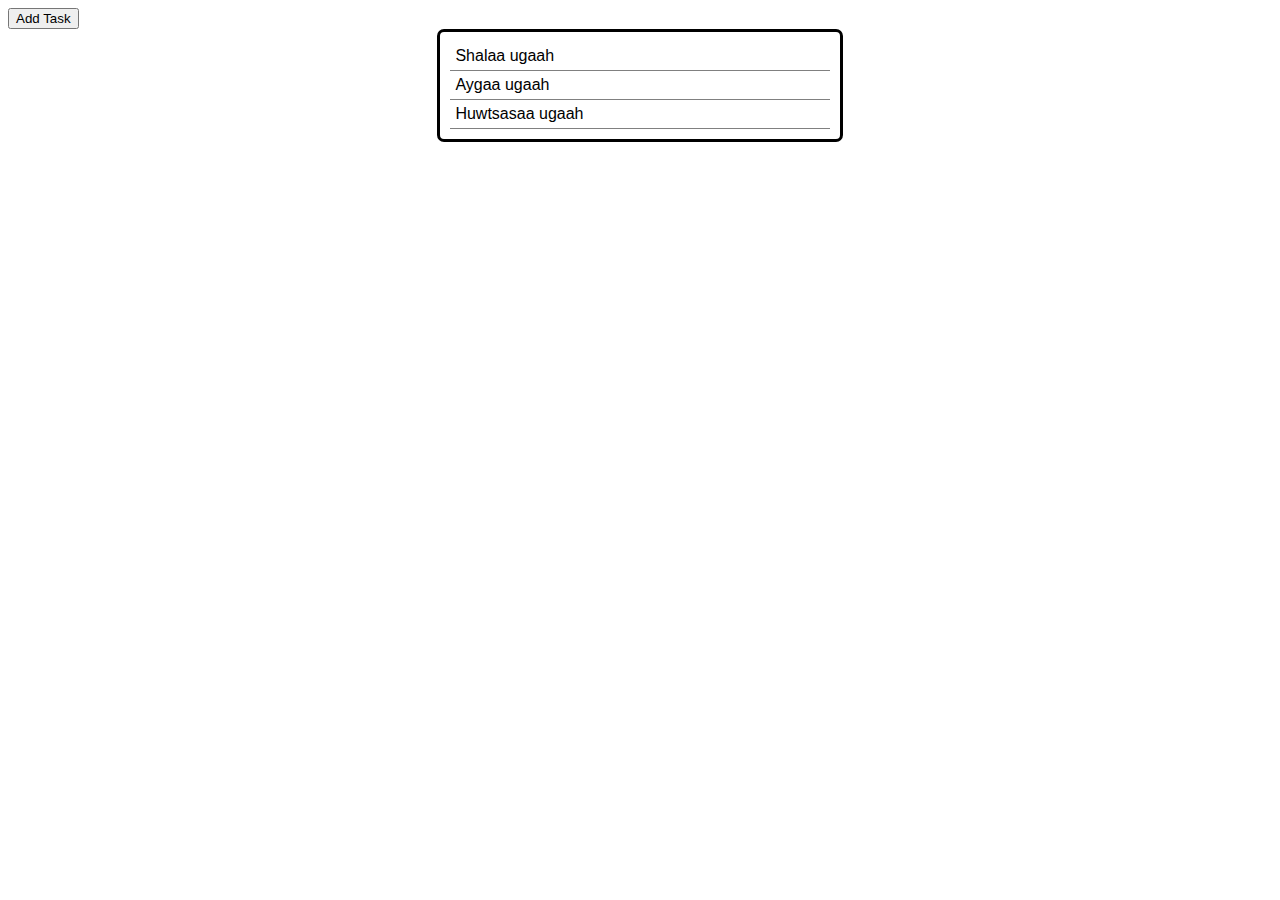
==== index.html @ d4044b12 "firstcommit" ====
<!DOCTYPE html>
<html lang="en">
  <head>
    <meta charset="UTF-8" />
    <meta name="viewport" content="width=device-width, initial-scale=1.0" />
    <title>ToDo</title>
  </head>
  <body>
    <style>
      .tasks {
        border: 3px solid black;
        padding: 10px;
        width: 30%;
        margin-right: auto;
        margin-left: auto;
        border-radius: 7px;
        font-family: Arial, Helvetica, sans-serif;
        font-weight: 400;
      }
      .task {
        padding: 5px;
        border-bottom: 1px solid grey;
      }
    </style>
    <button onclick="addTask()">Add Task</button>
    <div id="tasks" class="tasks"></div>
    <script>
      const tasks = [
        { name: "Shalaa ugaah", status: "todo" },
        { name: "Aygaa ugaah", status: "todo" },
        { name: "Huwtsasaa ugaah", status: "todo" },
      ];

      function render() {
        const output = document.getElementById("tasks");
        output.innerHTML = "";
        for (let i = 0; i < tasks.length; i++) {
          output.innerHTML += '<div class="task">' + tasks[i].name + "</div>";
        }
      }

      function addTask() {
        const name = prompt("Enter a new task:");
        if (name) {
          tasks.push({ name: name, status: "todo" });
          render();
        }
      }

      render();
    </script>
  </body>
</html>
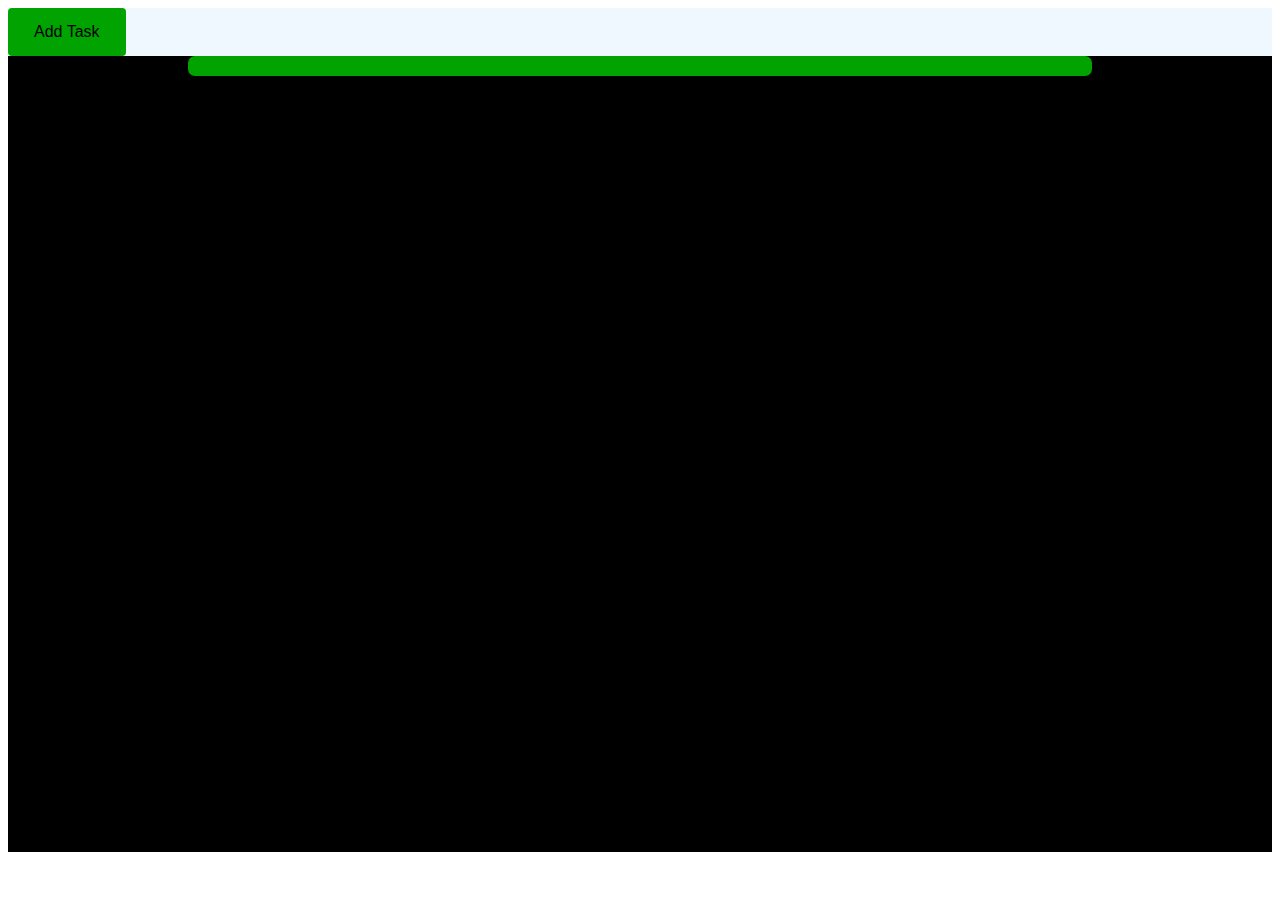
==== commit f0cd9408: "Day one" ====
--- a/index.html
+++ b/index.html
@@ -4,50 +4,16 @@
     <meta charset="UTF-8" />
     <meta name="viewport" content="width=device-width, initial-scale=1.0" />
     <title>ToDo</title>
+    <link rel="stylesheet" href="/style.css" />
   </head>
   <body>
-    <style>
-      .tasks {
-        border: 3px solid black;
-        padding: 10px;
-        width: 30%;
-        margin-right: auto;
-        margin-left: auto;
-        border-radius: 7px;
-        font-family: Arial, Helvetica, sans-serif;
-        font-weight: 400;
-      }
-      .task {
-        padding: 5px;
-        border-bottom: 1px solid grey;
-      }
-    </style>
-    <button onclick="addTask()">Add Task</button>
-    <div id="tasks" class="tasks"></div>
-    <script>
-      const tasks = [
-        { name: "Shalaa ugaah", status: "todo" },
-        { name: "Aygaa ugaah", status: "todo" },
-        { name: "Huwtsasaa ugaah", status: "todo" },
-      ];
+    <main>
+      <div class="button1">
+        <button class="button" onclick="addTask()">Add Task</button>
+      </div>
 
-      function render() {
-        const output = document.getElementById("tasks");
-        output.innerHTML = "";
-        for (let i = 0; i < tasks.length; i++) {
-          output.innerHTML += '<div class="task">' + tasks[i].name + "</div>";
-        }
-      }
-
-      function addTask() {
-        const name = prompt("Enter a new task:");
-        if (name) {
-          tasks.push({ name: name, status: "todo" });
-          render();
-        }
-      }
-
-      render();
-    </script>
+      <div id="tasks" class="tasks"></div>
+      <script src="/index.js"></script>
+    </main>
   </body>
 </html>
--- a/style.css
+++ b/style.css
@@ -0,0 +1,40 @@
+main {
+  background-color: black;
+  min-height: 844px;
+}
+.tasks {
+  background-color: #00a300;
+  color: white;
+  padding: 10px;
+  width: 70%;
+  margin-right: auto;
+  margin-left: auto;
+  border-radius: 7px;
+  font-family: Arial, Helvetica, sans-serif;
+  font-weight: 400;
+}
+.task {
+  padding: 5px;
+  border-bottom: 1px solid grey;
+  display: flex;
+}
+.button1 {
+  width: 100%;
+  background-color: aliceblue;
+}
+.button {
+  background-color: #00a300;
+  border-radius: 4px;
+  border: none;
+  color: black;
+  padding: 15px 26px;
+  text-align: center;
+  text-decoration: none;
+  font-size: 16px;
+  transition: all 0.3s;
+  cursor: pointer;
+}
+.button:hover {
+  background-color: #00a300;
+  color: white;
+}
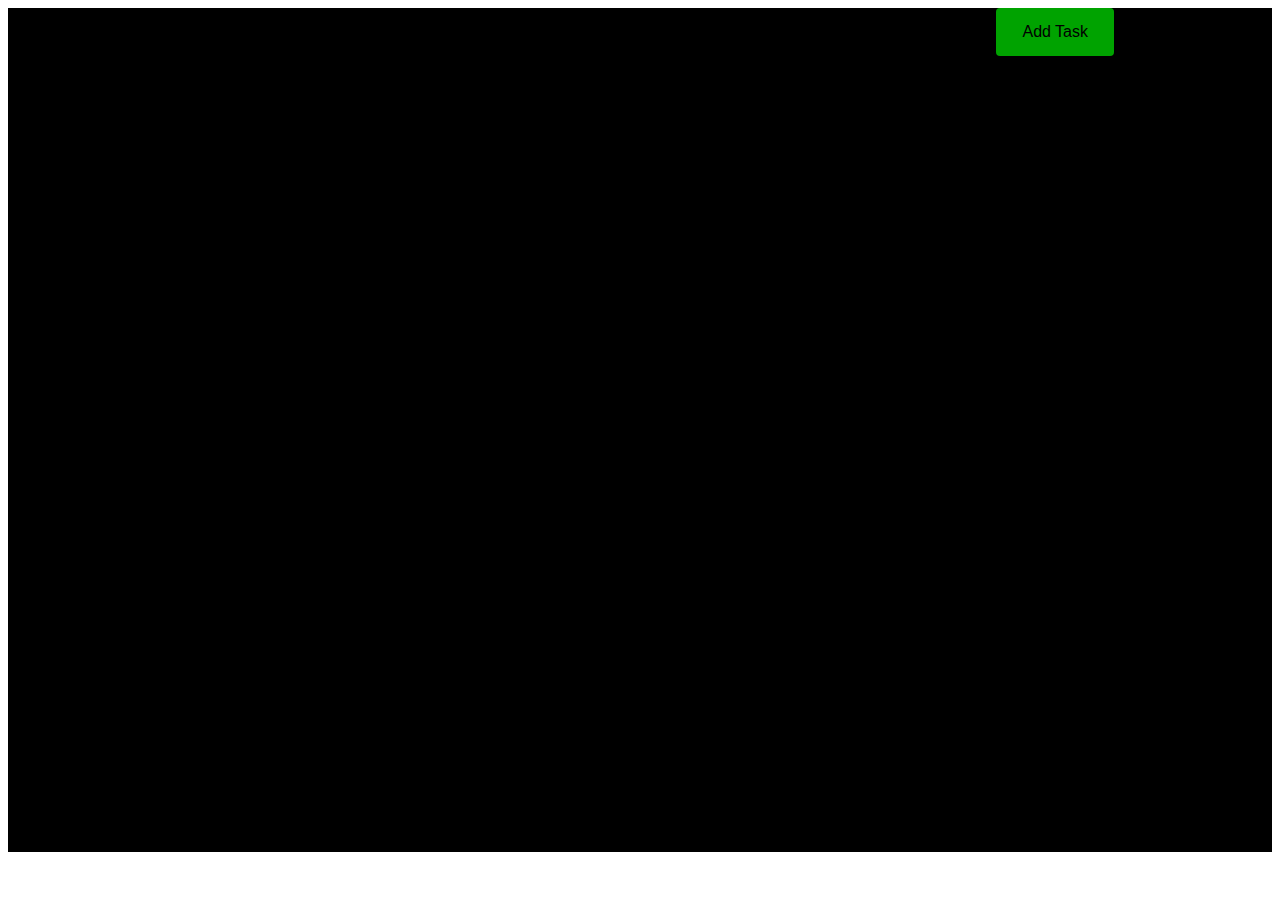
==== commit fdb56b6d: "todo" ====
--- a/index.html
+++ b/index.html
@@ -9,7 +9,7 @@
   <body>
     <main>
       <div class="button1">
-        <button class="button" onclick="addTask()">Add Task</button>
+        <button class="AddButton" onclick="addTask()">Add Task</button>
       </div>
 
       <div id="tasks" class="tasks"></div>
--- a/style.css
+++ b/style.css
@@ -5,8 +5,8 @@
 .tasks {
   background-color: #00a300;
   color: white;
-  padding: 10px;
-  width: 70%;
+
+  width: 60%;
   margin-right: auto;
   margin-left: auto;
   border-radius: 7px;
@@ -19,10 +19,13 @@
   display: flex;
 }
 .button1 {
-  width: 100%;
-  background-color: aliceblue;
+  width: 75%;
+  margin-left: auto;
+  margin-right: auto;
+  display: flex;
+  justify-content: end;
 }
-.button {
+.AddButton {
   background-color: #00a300;
   border-radius: 4px;
   border: none;
@@ -34,7 +37,7 @@
   transition: all 0.3s;
   cursor: pointer;
 }
-.button:hover {
+.AddButton:hover {
   background-color: #00a300;
   color: white;
 }
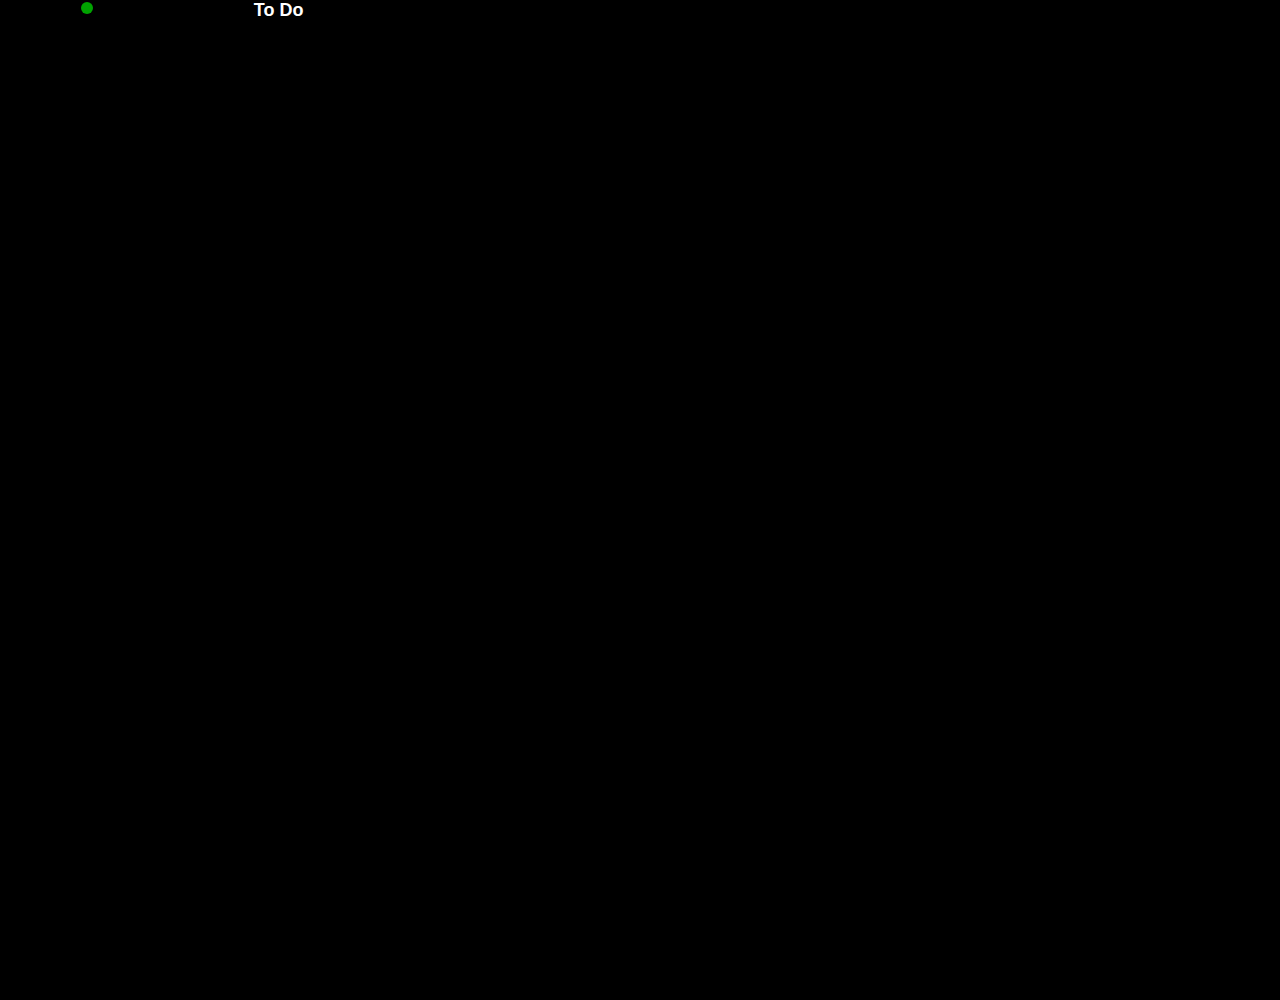
==== commit 3b5b5244: "iphone 12 tdo" ====
--- a/index.html
+++ b/index.html
@@ -5,15 +5,27 @@
     <meta name="viewport" content="width=device-width, initial-scale=1.0" />
     <title>ToDo</title>
     <link rel="stylesheet" href="/style.css" />
+    <link
+      rel="stylesheet"
+      href="https://cdnjs.cloudflare.com/ajax/libs/font-awesome/6.6.0/css/all.min.css"
+      integrity="sha512-Kc323vGBEqzTmouAECnVceyQqyqdsSiqLQISBL29aUW4U/M7pSPA/gEUZQqv1cwx4OnYxTxve5UMg5GT6L4JJg=="
+      crossorigin="anonymous"
+      referrerpolicy="no-referrer"
+    />
   </head>
   <body>
     <main>
-      <div class="button1">
-        <button class="AddButton" onclick="addTask()">Add Task</button>
+        <section> 
+        <div class="navbar">  <div>
+        <button class="AddButton" onclick="addTask()"</button>
       </div>
+      <div class="todoTitle">To Do</div>
+    </div>
+     
 
       <div id="tasks" class="tasks"></div>
       <script src="/index.js"></script>
+    </section>
     </main>
   </body>
 </html>
--- a/style.css
+++ b/style.css
@@ -1,43 +1,69 @@
-main {
+* {
+  margin: 0;
+  padding: 0%;
+}
+section {
   background-color: black;
-  min-height: 844px;
+  height: 62.5rem;
 }
 .tasks {
-  background-color: #00a300;
-  color: white;
-
-  width: 60%;
+  background-color: #1a1a1a;
+  color: #d9d9d9;
+  width: 18.75rem;
   margin-right: auto;
   margin-left: auto;
-  border-radius: 7px;
+  border-radius: 8px;
   font-family: Arial, Helvetica, sans-serif;
-  font-weight: 400;
+  font-weight: 300;
+  font-size: 12px;
 }
 .task {
   padding: 5px;
   border-bottom: 1px solid grey;
   display: flex;
 }
-.button1 {
-  width: 75%;
-  margin-left: auto;
-  margin-right: auto;
+
+.navbar {
   display: flex;
-  justify-content: end;
+  width: 30%;
+  justify-content: space-around;
+}
+.todoTitle {
+  font-weight: 700;
+  color: white;
+  font-size: 18px;
+  font-family: Arial, Helvetica, sans-serif;
 }
 .AddButton {
   background-color: #00a300;
-  border-radius: 4px;
+  border-radius: 50px;
   border: none;
-  color: black;
-  padding: 15px 26px;
+  width: 12px;
+  height: 12px;
   text-align: center;
   text-decoration: none;
-  font-size: 16px;
+
   transition: all 0.3s;
   cursor: pointer;
 }
 .AddButton:hover {
-  background-color: #00a300;
-  color: white;
+  opacity: 80%;
 }
+
+.todo-item {
+  display: flex;
+  justify-content: space-between;
+  align-items: center;
+  margin-bottom: 10px;
+  padding: 5px;
+  border: 1px solid #dddddd37;
+  border-radius: 5px;
+}
+
+.todo-item i {
+  margin-left: 10px;
+}
+
+.todo-item p {
+  flex-grow: 1;
+}
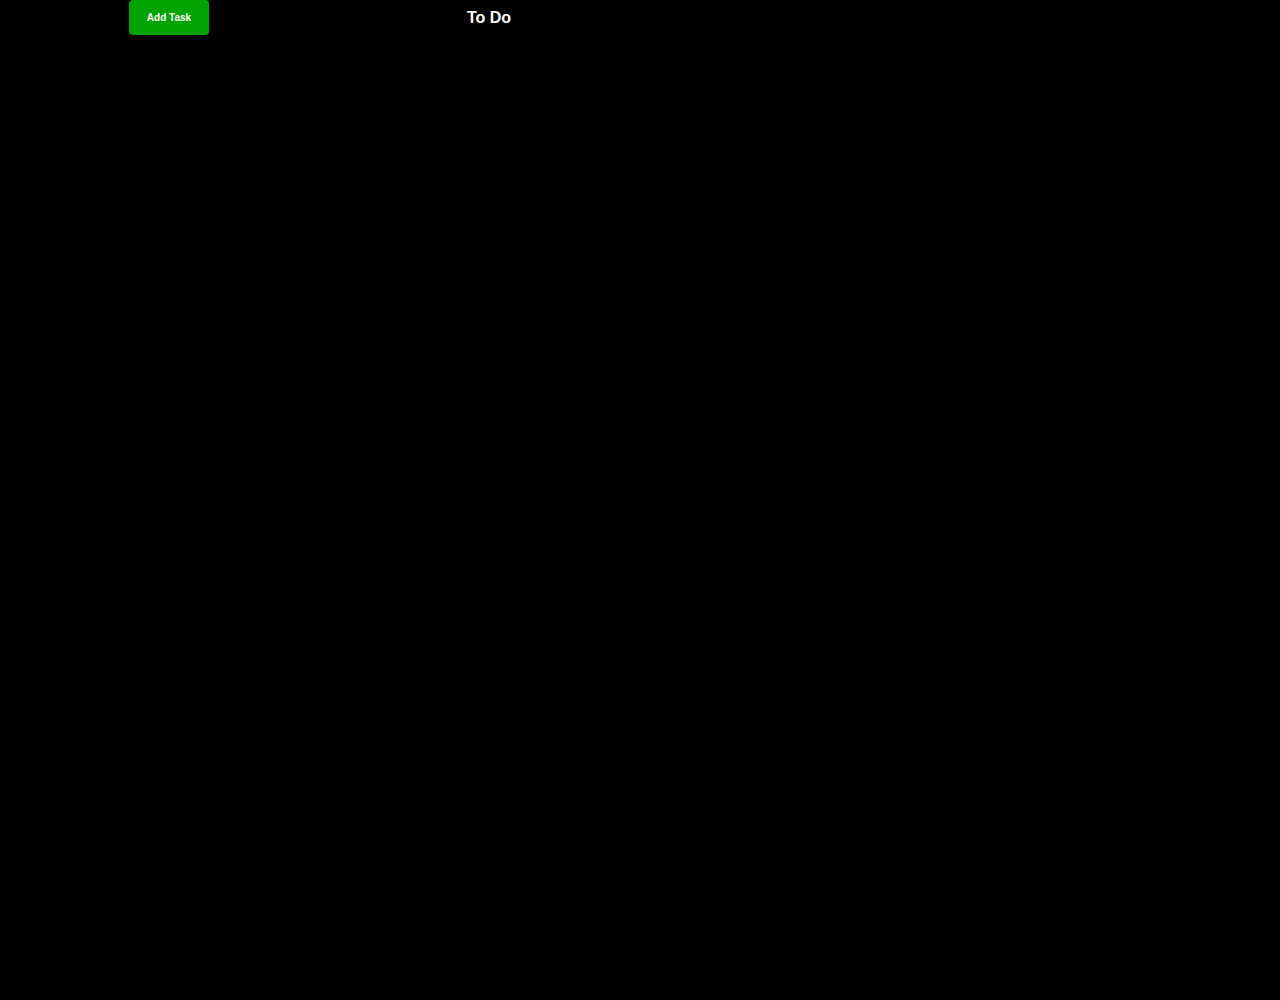
==== commit c881d16d: "iphone 12 tdo" ====
--- a/index.html
+++ b/index.html
@@ -15,17 +15,17 @@
   </head>
   <body>
     <main>
-        <section> 
-        <div class="navbar">  <div>
-        <button class="AddButton" onclick="addTask()"</button>
-      </div>
-      <div class="todoTitle">To Do</div>
-    </div>
-     
+      <section>
+        <div class="navbar">
+          <div>
+            <button class="AddButton" onclick="addTask()">Add Task</button>
+          </div>
+          <div class="todoTitle">To Do</div>
+        </div>
 
-      <div id="tasks" class="tasks"></div>
-      <script src="/index.js"></script>
-    </section>
+        <div id="tasks" class="tasks"></div>
+        <script src="/index.js"></script>
+      </section>
     </main>
   </body>
 </html>
--- a/style.css
+++ b/style.css
@@ -25,32 +25,38 @@
 
 .navbar {
   display: flex;
-  width: 30%;
+  width: 50%;
   justify-content: space-around;
 }
 .todoTitle {
   font-weight: 700;
   color: white;
-  font-size: 18px;
   font-family: Arial, Helvetica, sans-serif;
+  margin-top: auto;
+  margin-bottom: auto;
 }
 .AddButton {
+  font-size: 10px;
   background-color: #00a300;
-  border-radius: 50px;
+  color: white;
+  font-weight: 700;
+  font-family: Arial, Helvetica, sans-serif;
+  border-radius: 4px;
+  width: 80px;
+  height: 35px;
   border: none;
-  width: 12px;
-  height: 12px;
   text-align: center;
   text-decoration: none;
-
   transition: all 0.3s;
   cursor: pointer;
 }
+
 .AddButton:hover {
-  opacity: 80%;
+  opacity: 0.8;
 }
 
 .todo-item {
+  margin-top: 10px;
   display: flex;
   justify-content: space-between;
   align-items: center;
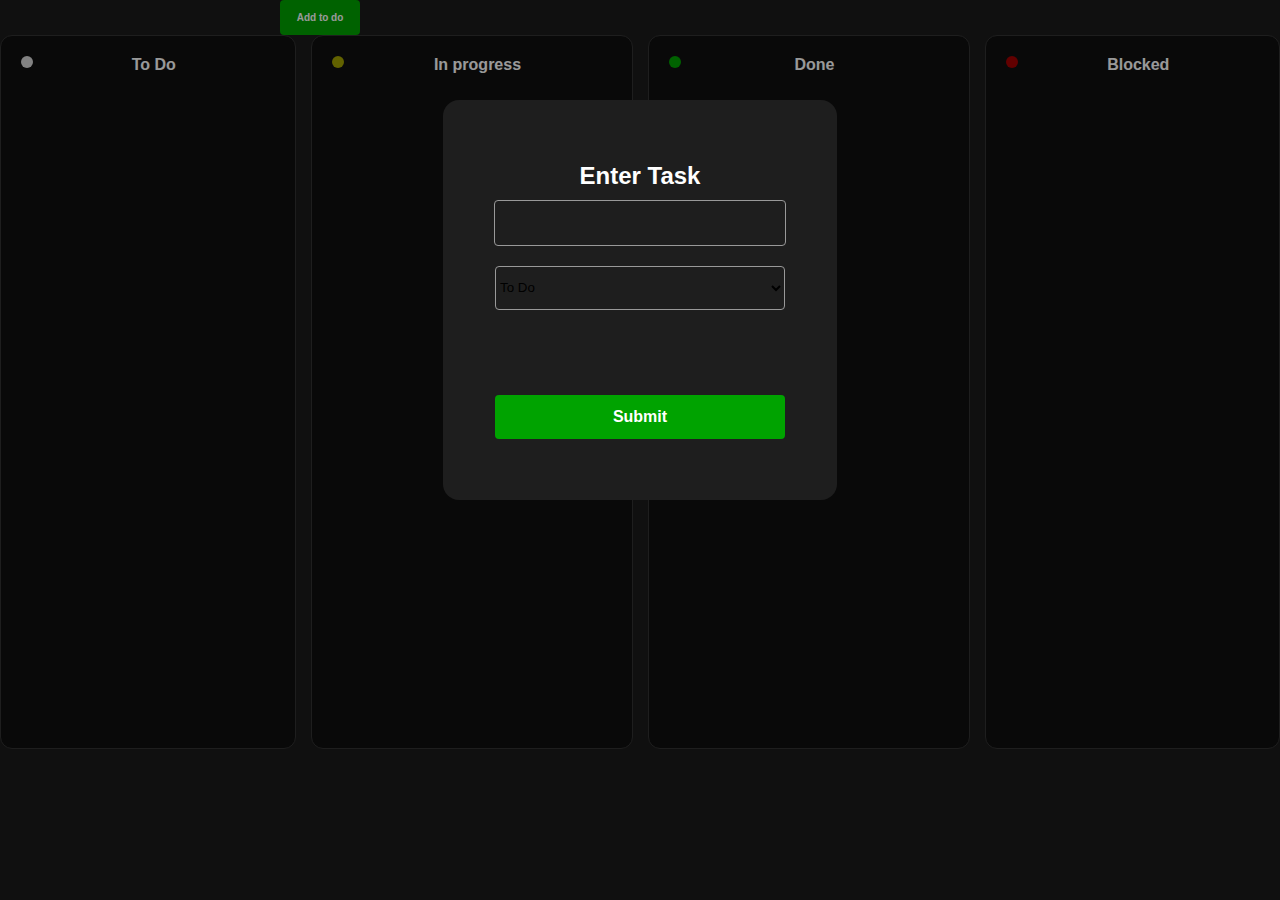
==== commit 1af94a93: "ads" ====
--- a/index.html
+++ b/index.html
@@ -18,12 +18,47 @@
       <section>
         <div class="navbar">
           <div>
-            <button class="AddButton" onclick="addTask()">Add Task</button>
+            <button class="AddButton" onclick="addTask()">Add to do</button>
           </div>
-          <div class="todoTitle">To Do</div>
+        </div>
+        <div id="modal">
+          <div class="modal-content">
+            <h2>Enter Task</h2>
+            <input type="text" id="task-name" />
+            <label for="cars"></label>
+            <select id="task-status">
+              <option value="todo">To Do</option>
+              <option value="in-progress">In progress</option>
+              <option value="Done">Done</option>
+              <option value="Blocked">Blocked</option>
+            </select>
+            <button onclick="saveTask()">Submit</button>
+          </div>
         </div>
 
         <div id="tasks" class="tasks"></div>
+        <div class="card-container">
+          <div class="card1">
+            <div class="dot1"></div>
+            <div class="todoTitle">To Do</div>
+            <div id="todo-tasks"></div>
+          </div>
+          <div class="card2">
+            <div class="dot2"></div>
+            <div class="todoTitle">In progress</div>
+            <div id="in-progress-tasks"></div>
+          </div>
+          <div class="card3">
+            <div class="dot3"></div>
+            <div class="todoTitle">Done</div>
+            <div id="done-tasks"></div>
+          </div>
+          <div class="card4">
+            <div class="dot4"></div>
+            <div class="todoTitle">Blocked</div>
+            <div id="blocked-tasks"></div>
+          </div>
+        </div>
         <script src="/index.js"></script>
       </section>
     </main>
--- a/style.css
+++ b/style.css
@@ -1,11 +1,17 @@
+/* Global reset */
 * {
   margin: 0;
-  padding: 0%;
-}
+  padding: 0; /* Fixed padding value */
+}
+
+/* Section styling */
 section {
-  background-color: black;
-  height: 62.5rem;
-}
+  background-color: #1b1b1b;
+  min-height: 900px;
+  width: 100vw;
+}
+
+/* Task container styling */
 .tasks {
   background-color: #1a1a1a;
   color: #d9d9d9;
@@ -17,24 +23,29 @@
   font-weight: 300;
   font-size: 12px;
 }
+
+/* Individual task styling */
 .task {
   padding: 5px;
   border-bottom: 1px solid grey;
   display: flex;
 }
 
+/* Navbar styling */
 .navbar {
   display: flex;
   width: 50%;
   justify-content: space-around;
 }
+
+/* Title styling */
 .todoTitle {
   font-weight: 700;
   color: white;
   font-family: Arial, Helvetica, sans-serif;
-  margin-top: auto;
-  margin-bottom: auto;
-}
+}
+
+/* Add button styling */
 .AddButton {
   font-size: 10px;
   background-color: #00a300;
@@ -51,11 +62,17 @@
   cursor: pointer;
 }
 
+/* Add button hover effect */
 .AddButton:hover {
-  opacity: 0.8;
-}
-
+  border-radius: 20px;
+}
+
+/* Todo item styling */
 .todo-item {
+  font-family: Arial, Helvetica, sans-serif;
+  font-weight: 400;
+  font-size: 12px;
+  color: white;
   margin-top: 10px;
   display: flex;
   justify-content: space-between;
@@ -66,10 +83,165 @@
   border-radius: 5px;
 }
 
+/* Icon styling within todo items */
 .todo-item i {
   margin-left: 10px;
 }
 
+/* Paragraph styling within todo items */
 .todo-item p {
   flex-grow: 1;
 }
+.fa-solid {
+  color: rgba(255, 255, 255, 0.549);
+  transition: all 0.2s;
+}
+.fa-solid:hover {
+  color: white;
+}
+.fa-trash {
+  color: rgb(148, 0, 0);
+  transition: all 0.2s;
+}
+.fa-trash:hover {
+  color: red;
+}
+.todo-checkbox {
+  border-radius: 50px;
+}
+/* Card styling */
+.card-container {
+  display: flex;
+  justify-content: center;
+  gap: 15px;
+}
+.card1 {
+  background-color: #101010;
+  height: 672px;
+  width: 280px;
+  border: 1px solid #333333;
+  gap: 1px;
+  padding: 20px;
+  border-radius: 12px;
+  display: flex;
+  justify-content: space-between;
+}
+.card2 {
+  background-color: #101010;
+  height: 672px;
+  min-width: 280px;
+  border: 1px solid #333333;
+  gap: 1px;
+  padding: 20px;
+  border-radius: 12px;
+  display: flex;
+  justify-content: space-between;
+}
+.card3 {
+  background-color: #101010;
+  height: 672px;
+  min-width: 280px;
+  border: 1px solid #333333;
+  gap: 1px;
+  padding: 20px;
+  border-radius: 12px;
+  display: flex;
+  justify-content: space-between;
+}
+.card4 {
+  background-color: #101010;
+  height: 672px;
+  width: 280px;
+  border: 1px solid #333333;
+  gap: 1px;
+  padding: 20px;
+  border-radius: 12px;
+  display: flex;
+  justify-content: space-between;
+}
+.dot1 {
+  width: 12px;
+  height: 12px;
+  background-color: #d9d9d9;
+  border-radius: 50px;
+}
+.dot2 {
+  width: 12px;
+  height: 12px;
+  background-color: #a3a300;
+  border-radius: 50px;
+}
+.dot3 {
+  width: 12px;
+  height: 12px;
+  background-color: #00a300;
+  border-radius: 50px;
+}
+.dot4 {
+  width: 12px;
+  height: 12px;
+  background-color: #a30000;
+  border-radius: 50px;
+}
+#modal {
+  position: fixed;
+  top: 0%;
+  bottom: 0%;
+  left: 0%;
+  right: 0%;
+  background-color: rgb(0, 0, 0, 0.4);
+  z-index: 3;
+}
+.model-open {
+  display: block;
+}
+.modal-content {
+  background-color: #1e1e1e;
+  margin: 100px auto;
+  height: 376px;
+  width: 370px;
+  display: flex;
+  flex-direction: column;
+  align-items: center;
+  justify-content: center;
+  border-radius: 16px;
+  padding: 12px;
+  color: white;
+  gap: 10px;
+}
+.modal-content input {
+  border: 1px solid #999999;
+  border-radius: 4px;
+  background-color: transparent;
+  width: 290px;
+  height: 44px;
+}
+.modal-content h2 {
+  font-family: Arial, Helvetica, sans-serif;
+  font-size: 24px;
+  font-weight: 700;
+  color: white;
+}
+.modal-content button {
+  margin-top: 75px;
+  font-size: 10px;
+  background-color: #00a300;
+  color: white;
+  font-weight: 700;
+  font-family: Arial, Helvetica, sans-serif;
+  border-radius: 4px;
+  width: 290px;
+  font-weight: 600px;
+  font-size: 16px;
+  height: 44px;
+  border: none;
+  text-align: center;
+  text-decoration: none;
+}
+.modal-content select {
+  border: 1px solid #999999;
+  border-radius: 4px;
+  background-color: transparent;
+  width: 290px;
+  height: 44px;
+}
